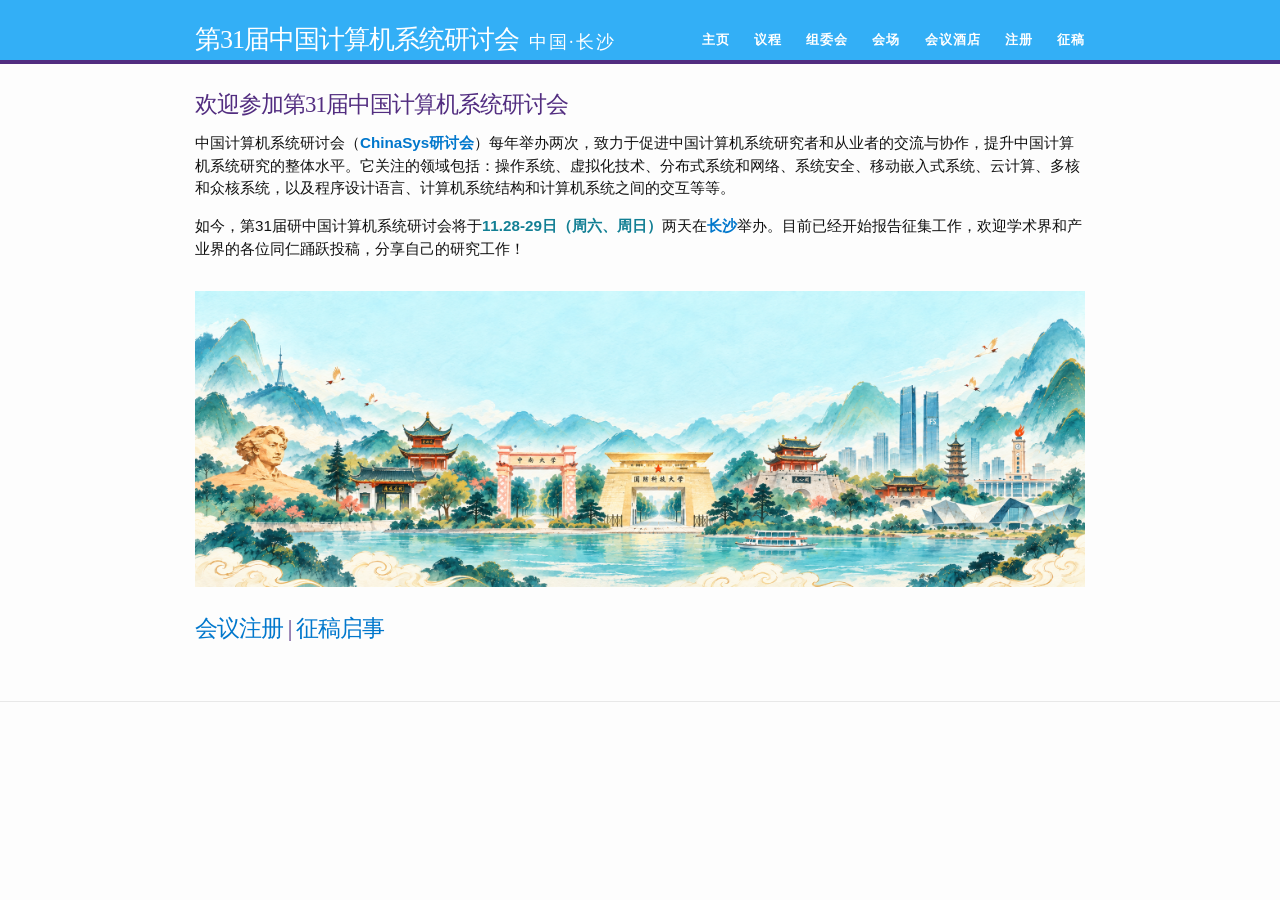
==== index.html @ 25549449 "first commit" ====
<!DOCTYPE html>
<html>

<head>
    <meta charset="utf-8">
    <meta http-equiv="X-UA-Compatible" content="IE=edge">
    <meta name="viewport" content="width=device-width, initial-scale=1">

    <title>主页</title>
    <meta name="description" content="Chinasys 2026">
    <link rel="stylesheet" href="css/main.css">
</head>


<body>

<header class="site-header">

    <div class="wrapper">
        <a class="site-title" href="index.html">第31届中国计算机系统研讨会</a>
        <p class="site-subtitle">中国·长沙</p>

        <nav class="site-nav">
            <div class="trigger">
                <ul class="menu">
                    <li><a href="index.html" class="page-link">主页</a></li>
                    <li><a href="program.html" class="page-link">议程</a></li>
                    <li><a href="organizers.html" class="page-link">组委会</a></li>
                    <li><a href="venue.html" class="page-link">会场</a></li>
                    <li><a href="neighbor.html" class="page-link">会议酒店</a></li>
                    <li><a href="reg.html" class="page-link">注册</a></li>
                    <li><a href="callforparer.html" class="page-link">征稿</a></li>
                </ul>
            </div>
        </nav>
    </div>
</header>




<div class="page-content">
    <div class="wrapper">
        <div class="post">

            <article class="post-content">
                <h1 id="welcome">欢迎参加第31届中国计算机系统研讨会</h1>

                <p>中国计算机系统研讨会（<strong><a href="https://chinasys.org/doku.php">ChinaSys研讨会</a></strong>）每年举办两次，致力于促进中国计算机系统研究者和从业者的交流与协作，提升中国计算机系统研究的整体水平。它关注的领域包括：操作系统、虚拟化技术、分布式系统和网络、系统安全、移动嵌入式系统、云计算、多核和众核系统，以及程序设计语言、计算机系统结构和计算机系统之间的交互等等。</p>

                <p>如今，第31届研中国计算机系统研讨会将于<strong>11.28-29日（周六、周日）</strong>两天在<strong><a href="venue.html">长沙</a></strong>举办。目前已经开始报告征集工作，欢迎学术界和产业界的各位同仁踊跃投稿，分享自己的研究工作！</p>

            </article>
            <div style="max-width:100%; display:block; margin: 0 auto 2em;">
                <img src="img/cs.png" style="max-width:100%; display:block; margin: 0 auto;"/>
            </div>


            <!-- <article class="post-content">
                <h1 id="register">周边酒店</h1>
                <p>
                    因会议注册火爆，目前酒店为组委会预留的床位已经订满。
                    为了方便您参与本次会议，我们为您准备了会场<a href="neighbor.html" class="page-link">周边酒店</a>的资料。
                </p>
            </article> -->
<!-- 
            <article class="post-content">
                <h1>会议直播</h1>
                <p>
                    本次大会线上同步<strong><a href="TBD">直播</a></strong>，欢迎各位同仁线上参与。
                    本次大会全程现场直播已结束，目前已获得授权的录播视频请见<strong><a href="program.html">议程</a></strong>页面。
            </article> -->
            
            <article class="post-content">
                <h1><a href="reg.html">会议注册</a>
                |
                    <a href="callforparer.html">征稿启事</a>
                <!-- |
                <a href="pdf/huiyishouce.pdf" download="">会议手册</a> -->
                </h1>
            </article>

        </div>

    </div>
</div>

<footer class="site-footer">

    <div class="wrapper">

        <div class="footer-col-wrapper">
            <div class="footer-col  footer-col-1">
                <ul class="contact-list">

                    <li><a href="mailto:"></a></li>
                </ul>
            </div>

            <div class="footer-col  footer-col-2">
                <ul class="social-media-list">
                </ul>
            </div>

            <div class="footer-col  footer-col-3">
            </div>
        </div>

    </div>

</footer>

</body>

</html>
---- css/main.css ----
@charset "UTF-8";
/**
 * Site header
 */

@font-face {
  font-family: 'SiyuanHei';
  src: url("../font/SourceHanSansCn-Regular.ttf");
}

strong {
  font-weight: 700;
  color: #127f94;       /* 深蓝 */
}

.site-header {
  border-top: 0px solid #424242;
  border-bottom: 4px solid #522d80;
  min-height: 56px;
  background: #33aff6;
  position: relative; }

.site-title {
  font-size: 26px;
  /* 		margin-top: 15px;
      line-height: 40px; */
  letter-spacing: -1px;
  margin-bottom: 0;
  float: left;
  font-weight: 500;
  font-family: 'Verdana', '黑体', '楷体';
  color: #ffffff; }
  .site-title, .site-title:visited {
    color: #ffffff; }
  .site-title, .site-title:hover {
    text-decoration: none; }

.site-subtitle {
  font-size: 18px;
  letter-spacing: 2px;
  padding-top: 9px;
  margin-bottom: 0;
  margin-left: 10px;
  float: left;
  font-weight: 300;
  font-family: Verdana, '黑体', '楷体';
  color: #ffffff; }

.site-header .wrapper {
  padding-top: 20px;
  position: relative; }

.site-nav ul li a {
  color: #fff; }

.site-nav ul {
  text-align: right;
  float: right;
  padding-top: 9px;
  font-size: 85%;
  letter-spacing: 1px;
  line-height: 1em;
  font-weight: 600;
  margin: 0;
  padding: 0;
  list-style-type: none;
  text-transform: uppercase;
  font-family: Verdana, '宋体', '楷体'; }

.site-nav .menu > li {
  border-bottom: 3px solid transparent;
  display: inline-block;
  height: 23px;
  line-height: normal;
  margin: 12px 0 0 20px;
  padding: 0 0 2px 0;
  position: relative;
  vertical-align: top; }

.site-nav a {
  display: block;
  color: #ffffff; }

/* Sub Menu */
.site-nav .sub-menu a {
  display: block;
  font-weight: normal;
  height: auto;
  letter-spacing: 0;
  line-height: 1.2em;
  padding: 4px 10px;
  color: #522d80; }

.site-nav .sub-menu a:hover {
  color: #f66733; }

.site-nav .sub-menu {
  background: #ffffff;
  border-color: #522d80;
  min-width: 100px;
  z-index: 2147483647; }

.site-nav .sub-menu li.current-menu-item > a {
  border-left-color: #f66733;
  border-right-color: #f66733;
  border-right: 0px; }

.sub-menu {
  border: 3px solid transparent;
  border-top: 0;
  /* bg and border colors set in header */
  box-shadow: 0 2px 2px rgba(0, 0, 0, 0.4);
  -moz-box-shadow: 0 2px 2px rgba(0, 0, 0, 0.4);
  -webkit-box-shadow: 0 2px 2px rgba(0, 0, 0, 0.4);
  display: none;
  right: -10px;
  padding: 4px 0 3px 0;
  position: absolute;
  text-align: center;
  text-transform: none;
  top: 28px;
  min-width: 100px;
  z-index: 999;
  /*font-family: Verdana, '宋体', sans-serif;*/ }

.sub-menu li {
  border-bottom: 0;
  display: block;
  height: auto;
  margin: 3px 0;
  padding: 0;
  text-align: center; }

.site-nav li:hover > .sub-menu {
  display: block; }

.site-nav h1 {
  position: absolute;
  left: -999em; }
/**
 * Reset some basic elements
 */
body, h1, h2, h3, h4, h5, h6,
p, blockquote, pre, hr,
dl, dd, ol, ul, figure {
  margin: 0;
  padding: 0; }

/**
 * Basic styling
 */
body {
  font-family: Verdana, Helvetica, Arial, "SiyuanHei", sans-serif;
  font-size: 0.95em;
  line-height: 1.5;
  font-weight: 300;
  color: #111;
  background-color: #fdfdfd;
  -webkit-text-size-adjust: 100%; }

/**
 * Set `margin-bottom` to maintain vertical rhythm
 */
h1, h2, h3, h4, h5, h6,
p, blockquote, pre,
ul, ol, dl, figure,
.highlight {
  margin-bottom: 15px; }

/**
 * Images
 */
img {
  max-width: 100%;
  vertical-align: middle; }

/**
 * Figures
 */
figure > img {
  display: block; }

figcaption {
  font-size: 0.83125em; }

/**
 * Lists
 */
ul, ol {
  margin-left: 30px; }

li > ul,
li > ol {
  margin-bottom: 0; }

/**
 * Headings
 */
h1, h2, h3, h4, h5, h6 {
  font-weight: 200; }

/**
 * Links
 */
a {
  color: #0077CC;
  text-decoration: none; }
  a:visited {
    /*    color: darken($brand-color, 15%); */ }
  a:hover {
    color: #111;
    text-decoration: underline; }

/* .post-content a, .home a {
	font-weight: 500;
} */
/**
 * Blockquotes
 */
blockquote {
  color: #828282;
  border-left: 4px solid #e8e8e8;
  padding-left: 15px;
  font-size: 18px;
  letter-spacing: -1px;
  font-style: italic; }
  blockquote > :last-child {
    margin-bottom: 0; }

/**
 * Code formatting
 */
pre,
code {
  font-size: 14px;
  border: 1px solid #e8e8e8;
  border-radius: 3px;
  background-color: #eef; }

code {
  padding: 1px 5px; }

pre {
  padding: 8px 12px;
  overflow-x: scroll; }
  pre > code {
    border: 0;
    padding-right: 0;
    padding-left: 0; }

/**
 * Wrapper
 */
.wrapper {
  max-width: -webkit-calc(950px - (30px * 2));
  max-width: calc(950px - (30px * 2));
  margin-right: auto;
  margin-left: auto;
  padding-right: 30px;
  padding-left: 30px; }
  @media screen and (max-width: 950px) {
    .wrapper {
      max-width: -webkit-calc(950px - (30px));
      max-width: calc(950px - (30px));
      padding-right: 15px;
      padding-left: 15px; } }

/**
 * Clearfix
 */
.wrapper:after, .footer-col-wrapper:after {
  content: "";
  display: table;
  clear: both; }

/**
 * Icons
 */
.icon > svg {
  display: inline-block;
  width: 16px;
  height: 16px;
  vertical-align: middle; }
  .icon > svg path {
    fill: #828282; }

a.tosu {
  color: #b00000;
  background: #f5f5f5;
  text-decoration: none;
  padding: 2px;
  font-weight: 600;
  font-family: 'Verdana', '楷体', '黑体'; }

/* .site-nav {
    float: right;
    line-height: 40px;
		margin-top: 15px;

    .menu-icon {
        display: none;
    }

    .page-link {
        color: #ffffff;
    background: #f66733;
        line-height: $base-line-height;

        // Gaps between nav items, but not on the first one
        &:not(:first-child) {
            margin-left: 20px;
        }
    }



    @include media-query($on-palm) {
        position: absolute;
        top: 9px;
        right: 30px;
        background-color: $background-color;
        border: 1px solid $grey-color-light;
        border-radius: 5px;
        text-align: right;

        .menu-icon {
            display: block;
            float: right;
            width: 36px;
            height: 26px;
            line-height: 0;
            padding-top: 10px;
            text-align: center;

            > svg {
                width: 18px;
                height: 15px;

                path {
                    fill: $grey-color-dark;
                }
            }
        }

        .trigger {
            clear: both;
            display: none;
        }

        &:hover .trigger {
            display: block;
            padding-bottom: 5px;
        }

        .page-link {
            display: block;
            padding: 5px 10px;
        }
    }
}
*/
/**
 * Site footer
 */
.site-footer {
  border-top: 1px solid #e8e8e8;
  padding: 30px 0; }

.footer-heading {
  font-size: 18px;
  margin-bottom: 15px; }

.contact-list,
.social-media-list {
  list-style: none;
  margin-left: 0; }

.footer-col-wrapper {
  font-size: 15px;
  color: #828282;
  margin-left: -15px; }

.footer-col {
  float: left;
  margin-bottom: 15px;
  padding-left: 15px; }

.footer-col-1 {
  width: -webkit-calc(35% - (30px / 2));
  width: calc(35% - (30px / 2)); }

.footer-col-2 {
  width: -webkit-calc(20% - (30px / 2));
  width: calc(20% - (30px / 2)); }

.footer-col-3 {
  width: -webkit-calc(45% - (30px / 2));
  width: calc(45% - (30px / 2)); }

@media screen and (max-width: 950px) {
  .footer-col-1,
  .footer-col-2 {
    width: -webkit-calc(50% - (30px / 2));
    width: calc(50% - (30px / 2)); }

  .footer-col-3 {
    width: -webkit-calc(100% - (30px / 2));
    width: calc(100% - (30px / 2)); } }
@media screen and (max-width: 600px) {
  .footer-col {
    float: none;
    width: -webkit-calc(100% - (30px / 2));
    width: calc(100% - (30px / 2)); } }
/**
 * Page content
 */
.page-content {
  padding: 30px 0; }

.page-heading {
  font-size: 20px; }

.post-list {
  margin-left: 0;
  list-style: none; }
  .post-list > li {
    margin-bottom: 30px; }

.post-meta {
  font-size: 0.83125em;
  color: #828282; }

.post-link {
  display: block;
  font-size: 24px; }

/**
 * Posts
 */
.post-header {
  margin-bottom: 30px; }

h1 {
  /*    font-size: 42px; */
  letter-spacing: -1px;
  line-height: 1;
  font-family: 'Verdana', '黑体', '微软雅黑';
  color: #522d80; }
  @media screen and (max-width: 950px) {
    h1 {
      /*        font-size: 36px; */ } }

.post-content {
  margin-bottom: 30px; }
  .post-content h2 {
    font-family: 'Verdana', '黑体', '华为黑体';
    font-weight: 500;
    /*        font-size: 32px; */ }
    @media screen and (max-width: 950px) {
      .post-content h2 {
        /*            font-size: 28px; */ } }
  .post-content h3 {
    font-style: italic;
    /*        font-size: 26px; */ }
    @media screen and (max-width: 950px) {
      .post-content h3 {
        /*            font-size: 22px; */ } }
  .post-content h4 {
    /*       font-size: 20px; */ }
    @media screen and (max-width: 950px) {
      .post-content h4 {
        /*            font-size: 18px; */ } }

.footnotes ol li {
  list-style-type: decimal; }

.footnotes ol {
  font-size: .85em;
  color: #666666; }

html {
  overflow-y: scroll; }

ul.listing {
  list-style-type: none;
  margin-left: 0px; }

ul.listing li.listing-seperator {
  padding-top: 15px;
  font-weight: bold;
  font-family: 'Verdana', '宋体', sans-serif;
  font-size: 1.17em; }

ul.listing li.listing-item time {
  color: #333;
  font-weight: 500;
  text-transform: uppercase;
  padding-right: 10px; }

ul.listing li.listing-item a {
  color: #522d80;
  font-weight: 400;
  font-family: 'Verdana', '宋体', sans-serif; }

/**
 * Syntax highlighting styles
 */
.highlight {
  background: #fff; }
  .highlight .c {
    color: #998;
    font-style: italic; }
  .highlight .err {
    color: #a61717;
    background-color: #e3d2d2; }
  .highlight .k {
    font-weight: bold; }
  .highlight .o {
    font-weight: bold; }
  .highlight .cm {
    color: #998;
    font-style: italic; }
  .highlight .cp {
    color: #999;
    font-weight: bold; }
  .highlight .c1 {
    color: #998;
    font-style: italic; }
  .highlight .cs {
    color: #999;
    font-weight: bold;
    font-style: italic; }
  .highlight .gd {
    color: #000;
    background-color: #fdd; }
  .highlight .gd .x {
    color: #000;
    background-color: #faa; }
  .highlight .ge {
    font-style: italic; }
  .highlight .gr {
    color: #a00; }
  .highlight .gh {
    color: #999; }
  .highlight .gi {
    color: #000;
    background-color: #dfd; }
  .highlight .gi .x {
    color: #000;
    background-color: #afa; }
  .highlight .go {
    color: #888; }
  .highlight .gp {
    color: #555; }
  .highlight .gs {
    font-weight: bold; }
  .highlight .gu {
    color: #aaa; }
  .highlight .gt {
    color: #a00; }
  .highlight .kc {
    font-weight: bold; }
  .highlight .kd {
    font-weight: bold; }
  .highlight .kp {
    font-weight: bold; }
  .highlight .kr {
    font-weight: bold; }
  .highlight .kt {
    color: #458;
    font-weight: bold; }
  .highlight .m {
    color: #099; }
  .highlight .s {
    color: #d14; }
  .highlight .na {
    color: #008080; }
  .highlight .nb {
    color: #0086B3; }
  .highlight .nc {
    color: #458;
    font-weight: bold; }
  .highlight .no {
    color: #008080; }
  .highlight .ni {
    color: #800080; }
  .highlight .ne {
    color: #900;
    font-weight: bold; }
  .highlight .nf {
    color: #900;
    font-weight: bold; }
  .highlight .nn {
    color: #555; }
  .highlight .nt {
    color: #000080; }
  .highlight .nv {
    color: #008080; }
  .highlight .ow {
    font-weight: bold; }
  .highlight .w {
    color: #bbb; }
  .highlight .mf {
    color: #099; }
  .highlight .mh {
    color: #099; }
  .highlight .mi {
    color: #099; }
  .highlight .mo {
    color: #099; }
  .highlight .sb {
    color: #d14; }
  .highlight .sc {
    color: #d14; }
  .highlight .sd {
    color: #d14; }
  .highlight .s2 {
    color: #d14; }
  .highlight .se {
    color: #d14; }
  .highlight .sh {
    color: #d14; }
  .highlight .si {
    color: #d14; }
  .highlight .sx {
    color: #d14; }
  .highlight .sr {
    color: #009926; }
  .highlight .s1 {
    color: #d14; }
  .highlight .ss {
    color: #990073; }
  .highlight .bp {
    color: #999; }
  .highlight .vc {
    color: #008080; }
  .highlight .vg {
    color: #008080; }
  .highlight .vi {
    color: #008080; }
  .highlight .il {
    color: #099; }

.wp-caption {
  background-color: #f3f3f3;
  text-align: center;
  border: 1px dotted #522d80;
  font-size: 0.90em;
  overflow: hidden;
  position: relative; }

.wp-caption dd {
  color: #000000;
  background-color: #f3f3f3;
  font-size: .9em;
  padding: 2px 8px 3px 8px;
  margin: 1px 0 0 0; }

.wp-caption dt {
  margin: 0; }

.wp-caption img {
  display: block;
  margin: 0;
  padding: 0;
  border: 0; }

.alignleft,
.alignright {
  margin-top: 4px; }

.alignleft {
  float: left;
  margin-right: 20px;
  margin-bottom: 15px; }

.alignright {
  float: right;
  margin-left: 20px;
  margin-bottom: 15px; }

.aligncenter {
  display: block;
  margin-left: auto;
  margin-right: auto; }
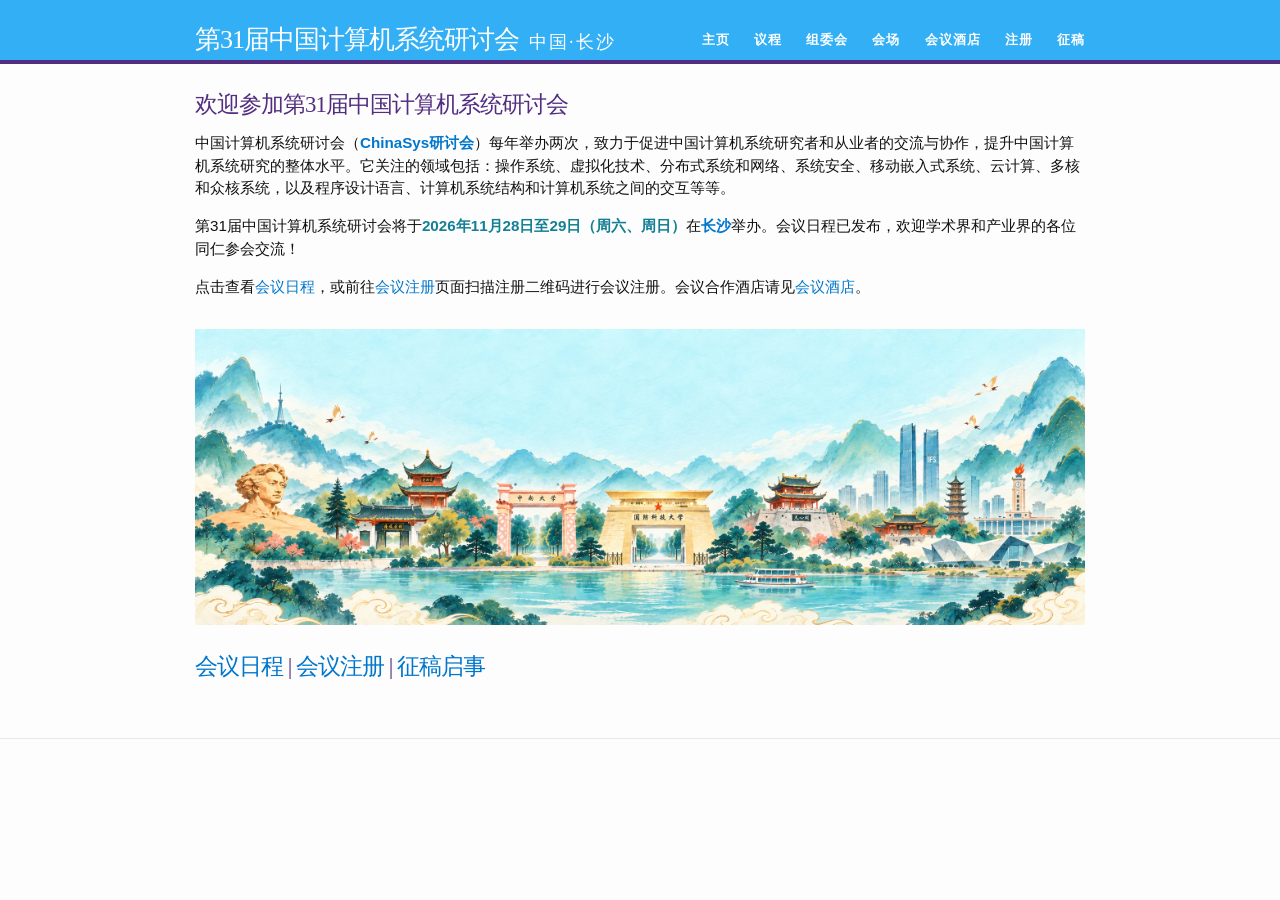
==== commit bd93d3b0: "提交会议日程与注册入口" ====
--- a/index.html
+++ b/index.html
@@ -48,7 +48,8 @@
 
                 <p>中国计算机系统研讨会（<strong><a href="https://chinasys.org/doku.php">ChinaSys研讨会</a></strong>）每年举办两次，致力于促进中国计算机系统研究者和从业者的交流与协作，提升中国计算机系统研究的整体水平。它关注的领域包括：操作系统、虚拟化技术、分布式系统和网络、系统安全、移动嵌入式系统、云计算、多核和众核系统，以及程序设计语言、计算机系统结构和计算机系统之间的交互等等。</p>
 
-                <p>如今，第31届研中国计算机系统研讨会将于<strong>11.28-29日（周六、周日）</strong>两天在<strong><a href="venue.html">长沙</a></strong>举办。目前已经开始报告征集工作，欢迎学术界和产业界的各位同仁踊跃投稿，分享自己的研究工作！</p>
+                <p>第31届中国计算机系统研讨会将于<strong>2026年11月28日至29日（周六、周日）</strong>在<strong><a href="venue.html">长沙</a></strong>举办。会议日程已发布，欢迎学术界和产业界的各位同仁参会交流！</p>
+                <p>点击查看<a href="program.html">会议日程</a>，或前往<a href="reg.html">会议注册</a>页面扫描注册二维码进行会议注册。会议合作酒店请见<a href="neighbor.html">会议酒店</a>。</p>
 
             </article>
             <div style="max-width:100%; display:block; margin: 0 auto 2em;">
@@ -72,7 +73,9 @@
             </article> -->
             
             <article class="post-content">
-                <h1><a href="reg.html">会议注册</a>
+                <h1><a href="program.html">会议日程</a>
+                |
+                    <a href="reg.html">会议注册</a>
                 |
                     <a href="callforparer.html">征稿启事</a>
                 <!-- |
--- a/css/main.css
+++ b/css/main.css
@@ -683,3 +683,49 @@
   display: block;
   margin-left: auto;
   margin-right: auto; }
+
+
+  /* ===== 手机端导航栏修复 ===== */
+@media screen and (max-width: 768px) {
+
+  /* 取消右浮和右对齐，改为居中 */
+  .site-nav ul {
+    text-align: center;
+    float: none;
+    padding-top: 5px;
+  }
+
+  /* 菜单项缩小间距、允许横向滚动 */
+  .site-nav .menu {
+    white-space: nowrap;
+    overflow-x: auto;
+    -webkit-overflow-scrolling: touch;
+    padding-bottom: 5px;
+  }
+
+  .site-nav .menu > li {
+    margin: 5px 8px 0 8px;   /* 缩小间距 */
+    font-size: 13px;         /* 缩小字体 */
+  }
+
+  /* site-title 和 subtitle 手机端也调一下 */
+  .site-title {
+    font-size: 18px;
+    float: none;
+    text-align: center;
+    display: block;
+  }
+
+  .site-subtitle {
+    font-size: 14px;
+    float: none;
+    text-align: center;
+    margin-left: 0;
+    padding-top: 4px;
+  }
+
+  .site-header .wrapper {
+    padding-top: 10px;
+    padding-bottom: 10px;
+  }
+}
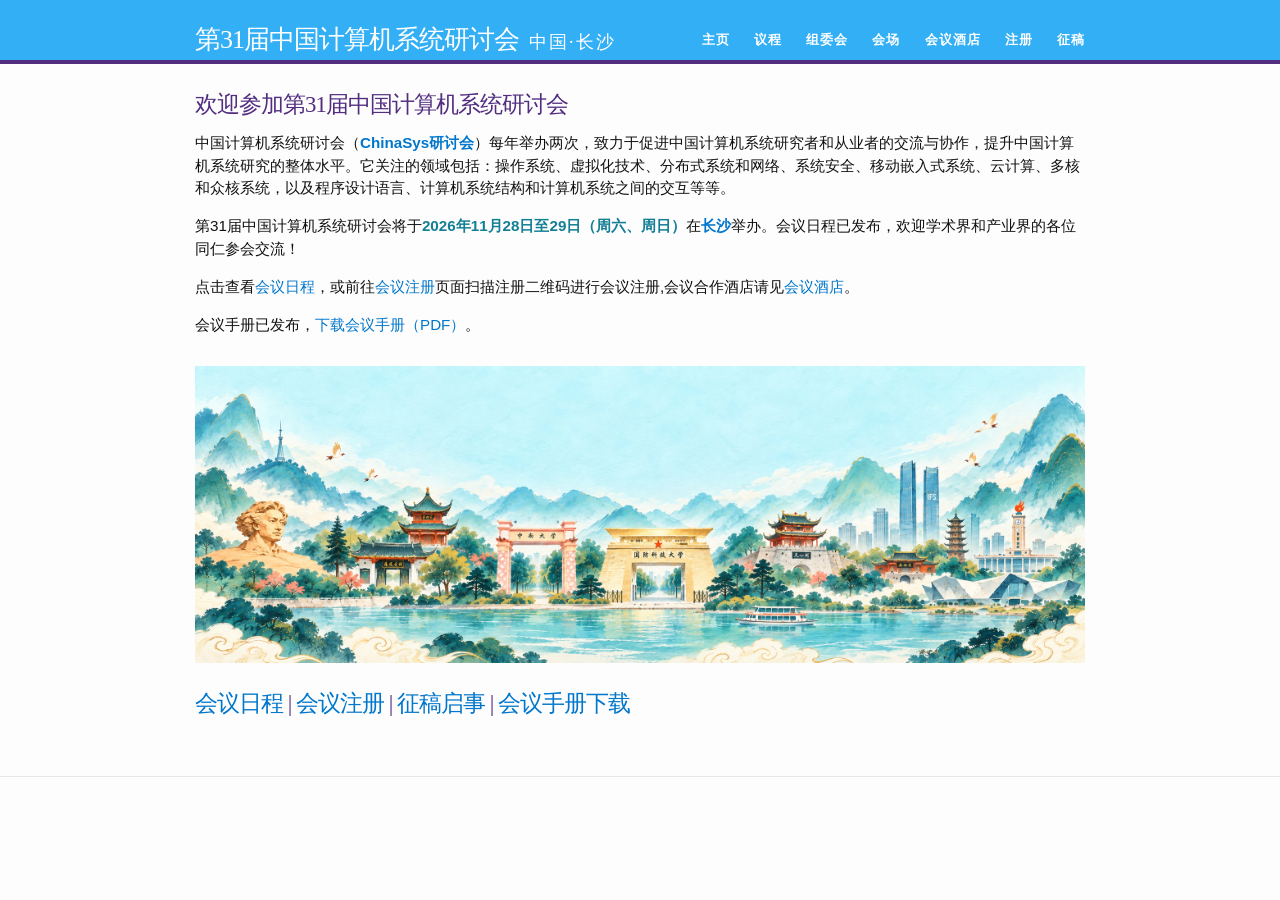
==== commit 66584484: "会议手册更新" ====
--- a/index.html
+++ b/index.html
@@ -49,7 +49,8 @@
                 <p>中国计算机系统研讨会（<strong><a href="https://chinasys.org/doku.php">ChinaSys研讨会</a></strong>）每年举办两次，致力于促进中国计算机系统研究者和从业者的交流与协作，提升中国计算机系统研究的整体水平。它关注的领域包括：操作系统、虚拟化技术、分布式系统和网络、系统安全、移动嵌入式系统、云计算、多核和众核系统，以及程序设计语言、计算机系统结构和计算机系统之间的交互等等。</p>
 
                 <p>第31届中国计算机系统研讨会将于<strong>2026年11月28日至29日（周六、周日）</strong>在<strong><a href="venue.html">长沙</a></strong>举办。会议日程已发布，欢迎学术界和产业界的各位同仁参会交流！</p>
-                <p>点击查看<a href="program.html">会议日程</a>，或前往<a href="reg.html">会议注册</a>页面扫描注册二维码进行会议注册。会议合作酒店请见<a href="neighbor.html">会议酒店</a>。</p>
+                <p>点击查看<a href="program.html">会议日程</a>，或前往<a href="reg.html">会议注册</a>页面扫描注册二维码进行会议注册,会议合作酒店请见<a href="neighbor.html">会议酒店</a>。</p>
+                <p>会议手册已发布，<a href="pdf/会议手册.pdf" download="会议手册.pdf">下载会议手册（PDF）</a>。</p>
 
             </article>
             <div style="max-width:100%; display:block; margin: 0 auto 2em;">
@@ -78,8 +79,8 @@
                     <a href="reg.html">会议注册</a>
                 |
                     <a href="callforparer.html">征稿启事</a>
-                <!-- |
-                <a href="pdf/huiyishouce.pdf" download="">会议手册</a> -->
+                |
+                    <a href="pdf/会议手册.pdf" download="会议手册.pdf">会议手册下载</a>
                 </h1>
             </article>
 
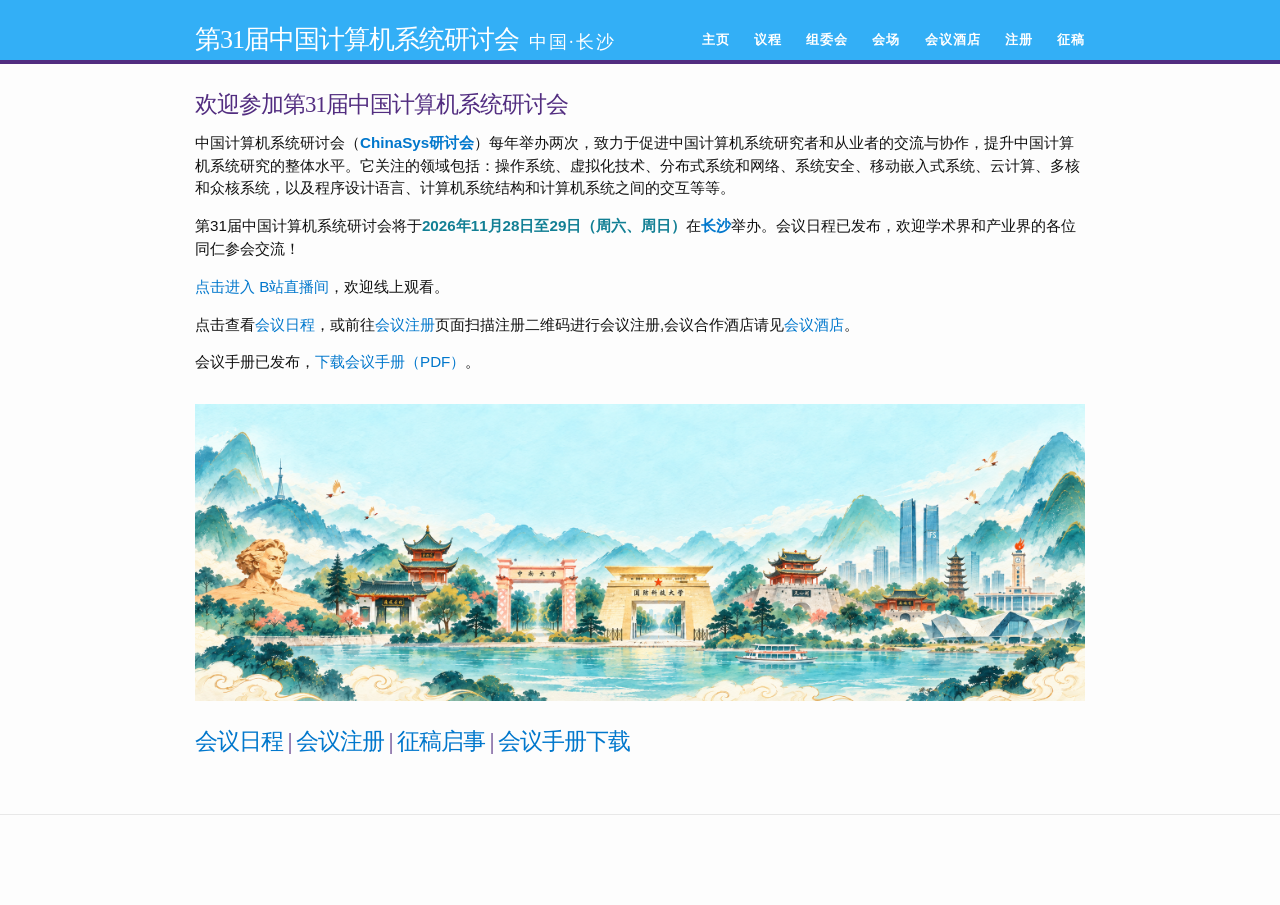
==== commit 3fba06b1: "接驳车" ====
--- a/index.html
+++ b/index.html
@@ -49,6 +49,7 @@
                 <p>中国计算机系统研讨会（<strong><a href="https://chinasys.org/doku.php">ChinaSys研讨会</a></strong>）每年举办两次，致力于促进中国计算机系统研究者和从业者的交流与协作，提升中国计算机系统研究的整体水平。它关注的领域包括：操作系统、虚拟化技术、分布式系统和网络、系统安全、移动嵌入式系统、云计算、多核和众核系统，以及程序设计语言、计算机系统结构和计算机系统之间的交互等等。</p>
 
                 <p>第31届中国计算机系统研讨会将于<strong>2026年11月28日至29日（周六、周日）</strong>在<strong><a href="venue.html">长沙</a></strong>举办。会议日程已发布，欢迎学术界和产业界的各位同仁参会交流！</p>
+                <p><a href="https://live.bilibili.com/24862620" target="_blank" rel="noopener noreferrer">点击进入 B站直播间</a>，欢迎线上观看。</p>
                 <p>点击查看<a href="program.html">会议日程</a>，或前往<a href="reg.html">会议注册</a>页面扫描注册二维码进行会议注册,会议合作酒店请见<a href="neighbor.html">会议酒店</a>。</p>
                 <p>会议手册已发布，<a href="pdf/会议手册.pdf" download="会议手册.pdf">下载会议手册（PDF）</a>。</p>
 
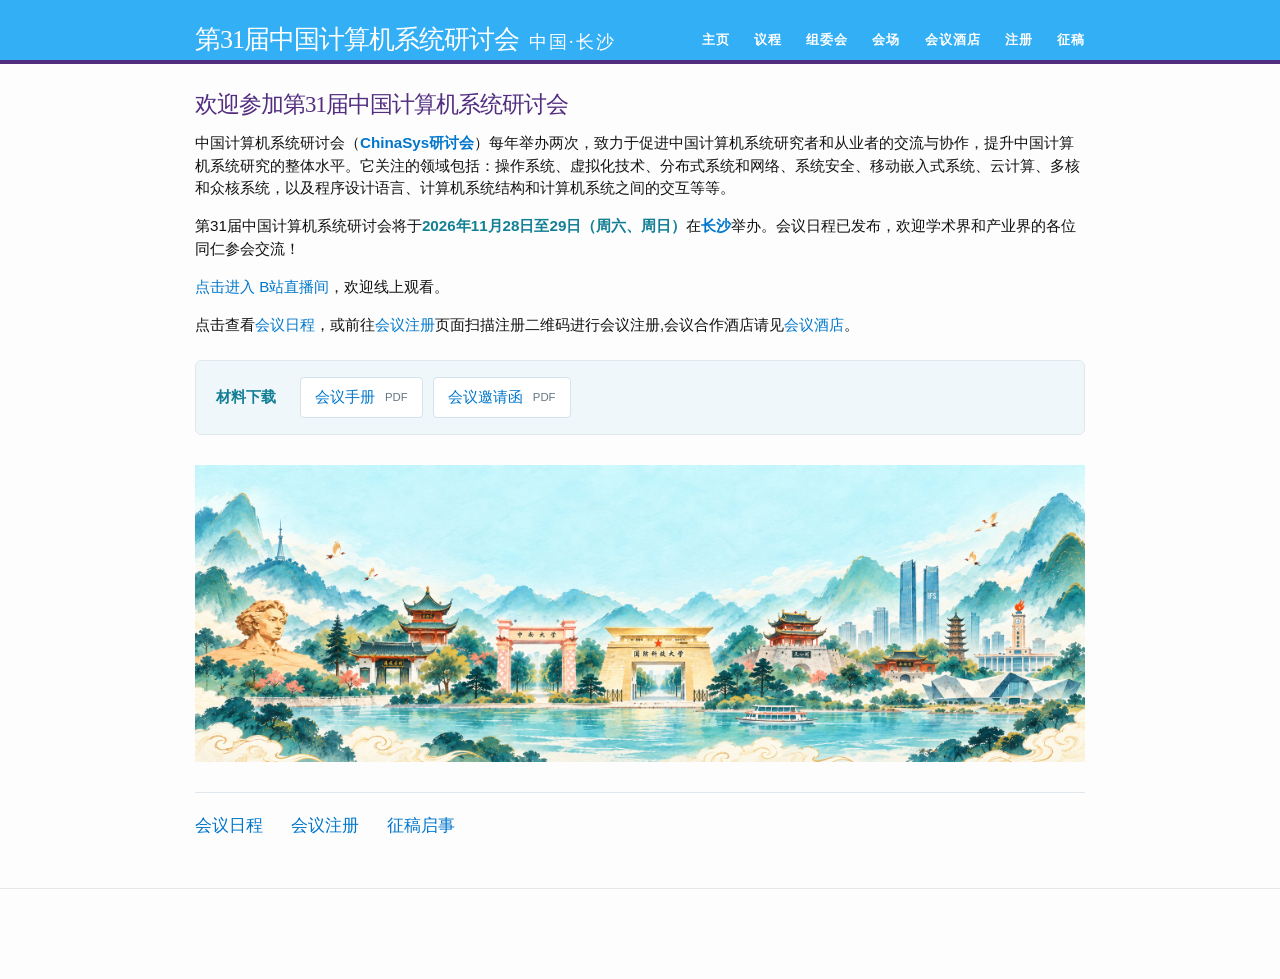
==== commit a580d863: "首页添加邀请函下载链接" ====
--- a/index.html
+++ b/index.html
@@ -51,7 +51,13 @@
                 <p>第31届中国计算机系统研讨会将于<strong>2026年11月28日至29日（周六、周日）</strong>在<strong><a href="venue.html">长沙</a></strong>举办。会议日程已发布，欢迎学术界和产业界的各位同仁参会交流！</p>
                 <p><a href="https://live.bilibili.com/24862620" target="_blank" rel="noopener noreferrer">点击进入 B站直播间</a>，欢迎线上观看。</p>
                 <p>点击查看<a href="program.html">会议日程</a>，或前往<a href="reg.html">会议注册</a>页面扫描注册二维码进行会议注册,会议合作酒店请见<a href="neighbor.html">会议酒店</a>。</p>
-                <p>会议手册已发布，<a href="pdf/会议手册.pdf" download="会议手册.pdf">下载会议手册（PDF）</a>。</p>
+                <section class="home-downloads" aria-labelledby="home-downloads-title">
+                    <h2 id="home-downloads-title">材料下载</h2>
+                    <div class="home-downloads-links">
+                        <a class="home-download-link" href="pdf/会议手册.pdf" download="会议手册.pdf">会议手册 <span class="home-download-format">PDF</span></a>
+                        <a class="home-download-link" href="pdf/第31届中国计算机系统研讨会邀请函.pdf" download>会议邀请函 <span class="home-download-format">PDF</span></a>
+                    </div>
+                </section>
 
             </article>
             <div style="max-width:100%; display:block; margin: 0 auto 2em;">
@@ -74,16 +80,11 @@
                     本次大会全程现场直播已结束，目前已获得授权的录播视频请见<strong><a href="program.html">议程</a></strong>页面。
             </article> -->
             
-            <article class="post-content">
-                <h1><a href="program.html">会议日程</a>
-                |
-                    <a href="reg.html">会议注册</a>
-                |
-                    <a href="callforparer.html">征稿启事</a>
-                |
-                    <a href="pdf/会议手册.pdf" download="会议手册.pdf">会议手册下载</a>
-                </h1>
-            </article>
+            <nav class="home-quick-links" aria-label="会议快捷入口">
+                <a href="program.html">会议日程</a>
+                <a href="reg.html">会议注册</a>
+                <a href="callforparer.html">征稿启事</a>
+            </nav>
 
         </div>
 
--- a/css/main.css
+++ b/css/main.css
@@ -210,6 +210,68 @@
   a:hover {
     color: #111;
     text-decoration: underline; }
+
+.home-downloads {
+  display: flex;
+  flex-wrap: wrap;
+  align-items: center;
+  gap: 12px 24px;
+  margin: 24px 0;
+  padding: 16px 20px;
+  border: 1px solid #e1e8ed;
+  border-radius: 6px;
+  background: #f0f7fa;
+}
+
+.post-content .home-downloads h2 {
+  margin: 0;
+  color: #127f94;
+  font-size: 1em;
+  font-weight: 600;
+  line-height: 1.5;
+}
+
+.home-downloads-links {
+  display: flex;
+  flex-wrap: wrap;
+  gap: 10px;
+}
+
+.home-download-link {
+  display: inline-flex;
+  align-items: center;
+  gap: 10px;
+  padding: 8px 14px;
+  border: 1px solid #d4e3ec;
+  border-radius: 4px;
+  background: #fff;
+}
+
+.home-download-link:hover {
+  border-color: #0077cc;
+  color: #0077cc;
+  background: #f8fcff;
+}
+
+.home-download-link:focus-visible,
+.home-quick-links a:focus-visible {
+  outline: 2px solid #127f94;
+  outline-offset: 3px;
+}
+
+.home-download-format {
+  color: #667785;
+  font-size: 0.75em;
+}
+
+.home-quick-links {
+  display: flex;
+  flex-wrap: wrap;
+  gap: 12px 28px;
+  padding: 20px 0;
+  border-top: 1px solid #e1e8ed;
+  font-size: 1.1em;
+}
 
 /* .post-content a, .home a {
 	font-weight: 500;
@@ -728,4 +790,4 @@
     padding-top: 10px;
     padding-bottom: 10px;
   }
-}+}
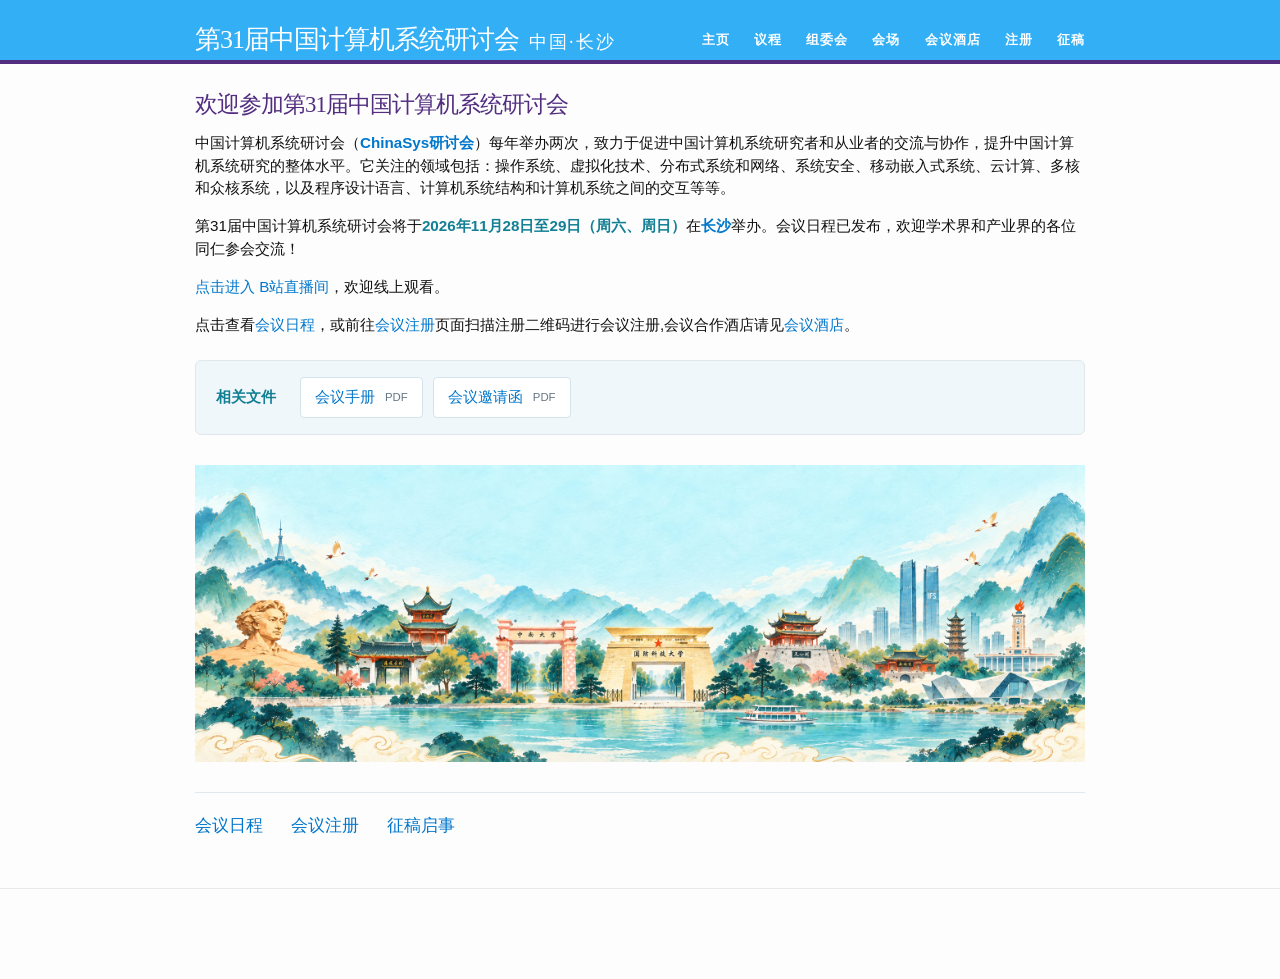
==== commit 24983ed9: "首页添加邀请函下载链接" ====
--- a/index.html
+++ b/index.html
@@ -52,7 +52,7 @@
                 <p><a href="https://live.bilibili.com/24862620" target="_blank" rel="noopener noreferrer">点击进入 B站直播间</a>，欢迎线上观看。</p>
                 <p>点击查看<a href="program.html">会议日程</a>，或前往<a href="reg.html">会议注册</a>页面扫描注册二维码进行会议注册,会议合作酒店请见<a href="neighbor.html">会议酒店</a>。</p>
                 <section class="home-downloads" aria-labelledby="home-downloads-title">
-                    <h2 id="home-downloads-title">材料下载</h2>
+                    <h2 id="home-downloads-title">相关文件</h2>
                     <div class="home-downloads-links">
                         <a class="home-download-link" href="pdf/会议手册.pdf" download="会议手册.pdf">会议手册 <span class="home-download-format">PDF</span></a>
                         <a class="home-download-link" href="pdf/第31届中国计算机系统研讨会邀请函.pdf" download>会议邀请函 <span class="home-download-format">PDF</span></a>
